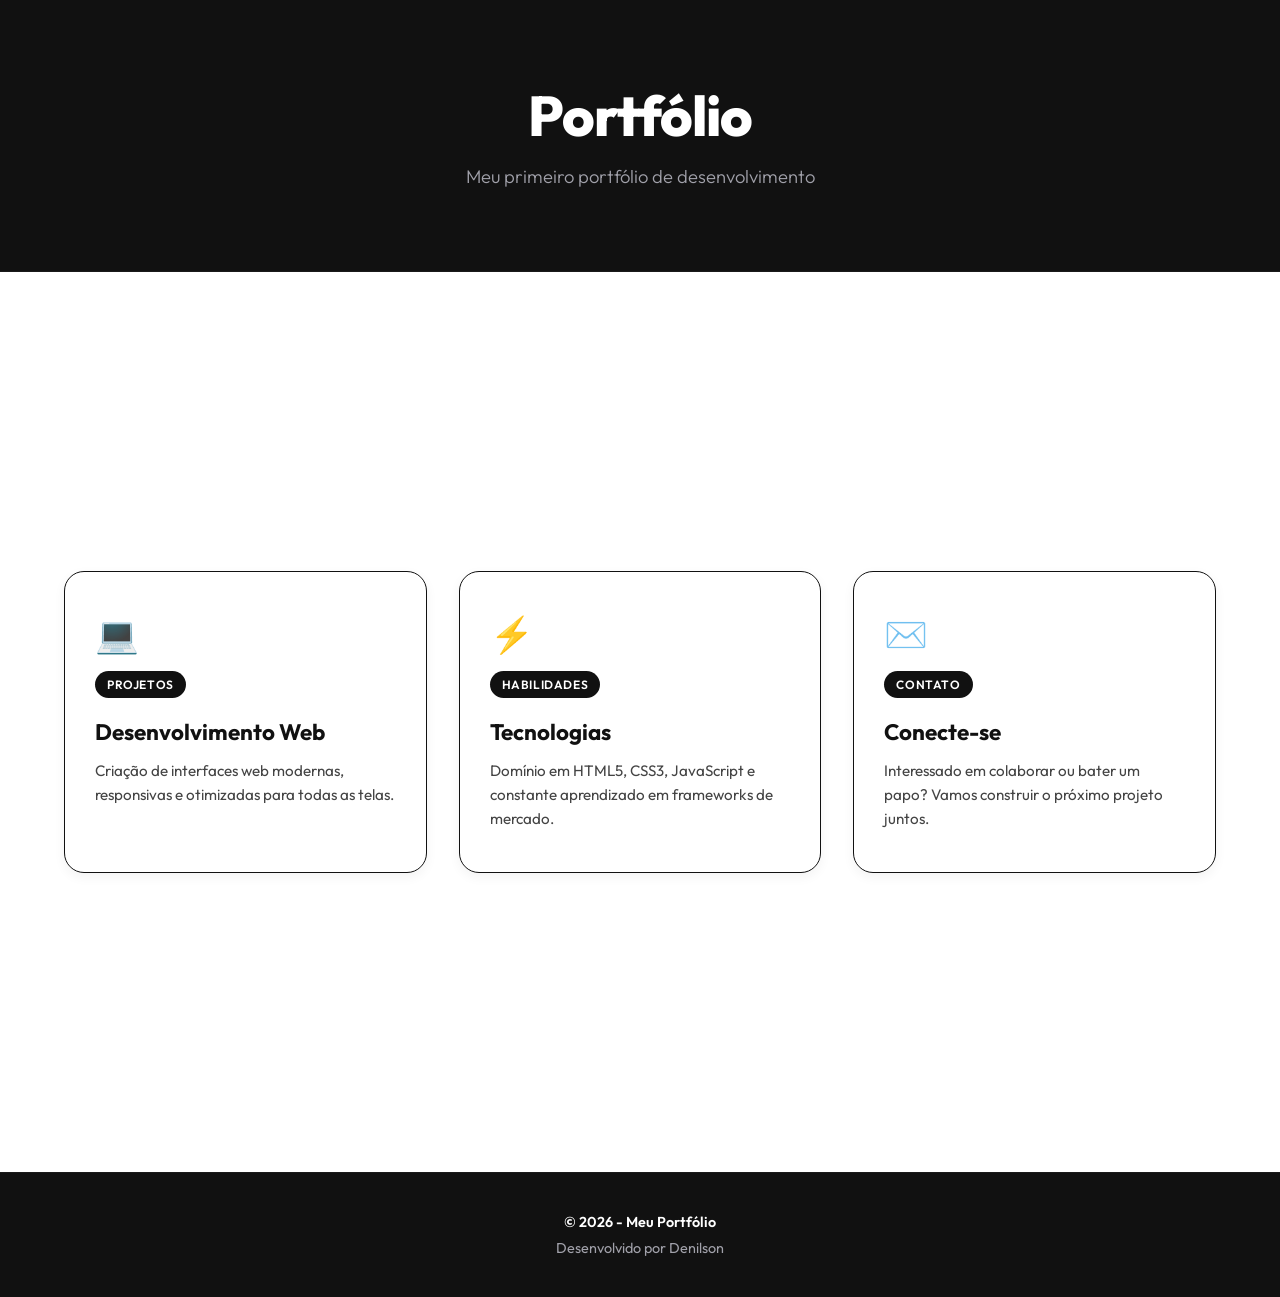
==== pagina.html @ 1b220c9b "Criação do Portfólio" ====
<!DOCTYPE html>
<html lang="pt-BR">
<head>
    <meta charset="UTF-8">
    <meta name="viewport" content="width=device-width, initial-scale=1.0">
    <title>Meu Portfólio | Denilson</title>
    <link rel="stylesheet" href="estilos.css">
    <link rel="preconnect" href="https://fonts.googleapis.com">
    <link rel="preconnect" href="https://fonts.gstatic.com" crossorigin>
    <link rel="icon" type="image/png" href="favicon.webp">
    <link href="https://fonts.googleapis.com/css2?family=Outfit:wght@300;400;600;800&display=swap" rel="stylesheet">
</head>
<body>
    <header class="cabecalho">
        <div class="texto">
            <h1 class="titulo">Portfólio</h1>
            <p class="subtitulo">Meu primeiro portfólio de desenvolvimento</p>
        </div>
    </header>

    <main class="container">
        <section class="cards">
            <article class="card_box" onclick="openModal('projetos')">
                <span class="card-icon">💻</span>
                <span class="card-tag">Projetos</span>
                <h2>Desenvolvimento Web</h2>
                <p>Criação de interfaces web modernas, responsivas e otimizadas para todas as telas.</p>
            </article>
            <article class="card_box" onclick="openModal('habilidades')">
                <span class="card-icon">⚡</span>
                <span class="card-tag">Habilidades</span>
                <h2>Tecnologias</h2>
                <p>Domínio em HTML5, CSS3, JavaScript e constante aprendizado em frameworks de mercado.</p>
            </article>
            <article class="card_box" onclick="openModal('contato')">
                <span class="card-icon">✉️</span>
                <span class="card-tag">Contato</span>
                <h2>Conecte-se</h2>
                <p>Interessado em colaborar ou bater um papo? Vamos construir o próximo projeto juntos.</p>
            </article>
        </section>
    </main>

    <div id="modal-overlay" class="modal-overlay" onclick="closeModal(event)">
        <canvas id="matrix-canvas" class="matrix-canvas"></canvas>
        <div class="modal-card">
            <button class="modal-close" onclick="closeModal(event, true)">&times;</button>
            <div class="modal-header-accent">
                <div class="modal-icon" id="modal-icon">💻</div>
                <div class="modal-indicator">
                    <span class="modal-arrow">↴</span>
                    <span class="modal-indicator-text">Expandido do card anterior</span>
                </div>
            </div>
            <span class="card-tag" id="modal-tag">Tag</span>
            <h2>
                <a id="modal-title" class="modal-title-link" href="#">Título</a>
            </h2>
            <div class="modal-content" id="modal-content">
                Conteúdo detalhado.
            </div>
        </div>
    </div>

    <footer class="rodape">
        <p>© 2026 - Meu Portfólio</p>
        <p>Desenvolvido por Denilson</p>
    </footer>

    <script src="script.js"></script>
</body>
</html>
---- estilos.css ----
* {
    padding: 0;
    margin: 0;
    box-sizing: border-box;
}

body {
    font-family: 'Outfit', -apple-system, BlinkMacSystemFont, 'Segoe UI', Roboto, Oxygen, Ubuntu, Cantarell, sans-serif;
    background-color: #ffffff;
    color: #111111;
    min-height: 100vh;
    display: flex;
    flex-direction: column;
    overflow-x: hidden;
}

.cabecalho {
    padding: 80px 20px;
    background-color: #111111;
    border-bottom: 1px solid #1a1a1a;
    position: relative;
    text-align: center;
}

.texto {
    display: flex;
    flex-direction: column;
    align-items: center;
    color: #ffffff;
    gap: 12px;
}

.titulo {
    font-size: 3.5rem;
    font-weight: 800;
    letter-spacing: -0.02em;
    color: #ffffff;
}

.subtitulo {
    font-size: 1.15rem;
    font-weight: 300;
    color: #a1a1aa;
    max-width: 600px;
    line-height: 1.5;
}

.container {
    flex: 1;
    max-width: 1200px;
    margin: 0 auto;
    width: 100%;
    padding: 160px 24px;
    min-height: 100vh;
    display: flex;
    justify-content: center;
    align-items: center;
}

.cards {
    display: grid;
    grid-template-columns: repeat(auto-fit, minmax(280px, 1fr));
    gap: 32px;
    width: 100%;
}

.card_box {
    background-color: #ffffff;
    border-radius: 20px;
    padding: 40px 30px;
    display: flex;
    flex-direction: column;
    align-items: flex-start;
    border: 1px solid #111111;
    box-shadow: 0 4px 12px rgba(0, 0, 0, 0.05);
    cursor: pointer;
    transition: all 0.4s cubic-bezier(0.16, 1, 0.3, 1);
    position: relative;
}

.card_box:hover {
    transform: translateY(-8px) scale(1.02);
    background-color: #1e3a8a;
    border-color: #1e3a8a;
    box-shadow: 0 20px 40px rgba(30, 58, 138, 0.2);
}

.card_box:hover h2 {
    color: #ffffff;
}

.card_box:hover p {
    color: #cbd5e1;
}

.card_box:active {
    transform: translateY(-4px) scale(1.0);
    transition: all 0.1s ease;
}

.card-icon {
    font-size: 2.2rem;
    margin-bottom: 15px;
    display: inline-block;
    transition: transform 0.3s ease;
}

.card_box:hover .card-icon {
    animation: cardIconBounce 1.5s infinite ease-in-out;
}

@keyframes cardIconBounce {
    0%, 100% {
        transform: translateY(0);
    }
    50% {
        transform: translateY(-8px);
    }
}

.card-tag {
    display: inline-block;
    padding: 6px 12px;
    background-color: #111111;
    color: #ffffff;
    font-size: 0.75rem;
    font-weight: 600;
    text-transform: uppercase;
    letter-spacing: 0.05em;
    border-radius: 100px;
    margin-bottom: 20px;
    transition: all 0.3s ease;
}

.card_box:hover .card-tag {
    background-color: #ffffff;
    color: #1e3a8a;
}

.card_box h2 {
    font-size: 1.4rem;
    font-weight: 700;
    color: #111111;
    margin-bottom: 12px;
    line-height: 1.3;
    transition: color 0.3s ease;
}

.card_box p {
    font-size: 0.95rem;
    color: #444444;
    line-height: 1.6;
    transition: color 0.3s ease;
}

.rodape {
    background-color: #111111;
    color: #a1a1aa;
    text-align: center;
    padding: 40px 20px;
    border-top: 1px solid #1a1a1a;
    font-size: 0.9rem;
    display: flex;
    flex-direction: column;
    gap: 8px;
}

.rodape p:first-child {
    font-weight: 600;
    color: #ffffff;
}

.modal-overlay {
    position: fixed;
    top: 0;
    left: 0;
    width: 100%;
    height: 100%;
    background-color: rgba(0, 0, 0, 0.4);
    backdrop-filter: blur(8px);
    -webkit-backdrop-filter: blur(8px);
    display: flex;
    justify-content: center;
    align-items: center;
    z-index: 1000;
    opacity: 0;
    pointer-events: none;
    transition: opacity 0.4s cubic-bezier(0.16, 1, 0.3, 1);
}

.modal-overlay.active {
    opacity: 1;
    pointer-events: auto;
}

.modal-card {
    background-color: #ffffff;
    border: 1px solid #111111;
    border-radius: 20px;
    padding: 40px;
    max-width: 500px;
    width: 90%;
    box-shadow: 0 20px 40px rgba(0, 0, 0, 0.15);
    position: relative;
    transform: scale(0.9) translateY(20px);
    transition: transform 0.4s cubic-bezier(0.16, 1, 0.3, 1);
    z-index: 2;
}

.modal-overlay.active .modal-card {
    transform: scale(1) translateY(0);
}

.modal-close {
    position: absolute;
    top: 20px;
    right: 20px;
    background: none;
    border: none;
    font-size: 2rem;
    cursor: pointer;
    color: #111111;
    line-height: 1;
}

.modal-close:hover {
    color: #1e3a8a;
}

.modal-header-accent {
    display: flex;
    justify-content: space-between;
    align-items: center;
    width: 100%;
    margin-bottom: 24px;
}

.modal-icon {
    font-size: 2rem;
    background-color: #f8fafc;
    width: 54px;
    height: 54px;
    display: flex;
    justify-content: center;
    align-items: center;
    border-radius: 12px;
    border: 1px solid #111111;
    box-shadow: 3px 3px 0px #111111;
}

.modal-indicator {
    display: flex;
    align-items: center;
    gap: 8px;
    color: #666666;
    font-size: 0.85rem;
}

.modal-arrow {
    font-size: 1.2rem;
    color: #1e3a8a;
    animation: bounce 1.5s infinite;
}

.modal-indicator-text {
    font-weight: 500;
}

.modal-content {
    font-size: 1rem;
    color: #444444;
    line-height: 1.6;
    margin-top: 15px;
}

@keyframes bounce {
    0%, 100% {
        transform: translateY(0);
    }
    50% {
        transform: translateY(3px);
    }
}

.matrix-canvas {
    position: absolute;
    top: 0;
    left: 0;
    width: 100%;
    height: 100%;
    z-index: 1;
    display: none;
    pointer-events: none;
}

.matrix-canvas.active {
    display: block;
}

@media (max-width: 768px) {
    .titulo {
        font-size: 2.5rem;
    }
    
    .container {
        padding: 80px 20px;
    }
    
    .cards {
        gap: 24px;
    }
}

.modal-title-link {
    display: inline-block;
    color: #111111;
    text-decoration: none;
    transition: all 0.3s ease;
}

.modal-title-link:hover {
    color: #1e3a5f;
    transform: scale(1.08);
    text-shadow: 0 4px 12px rgba(30, 58, 95, 0.35);
}
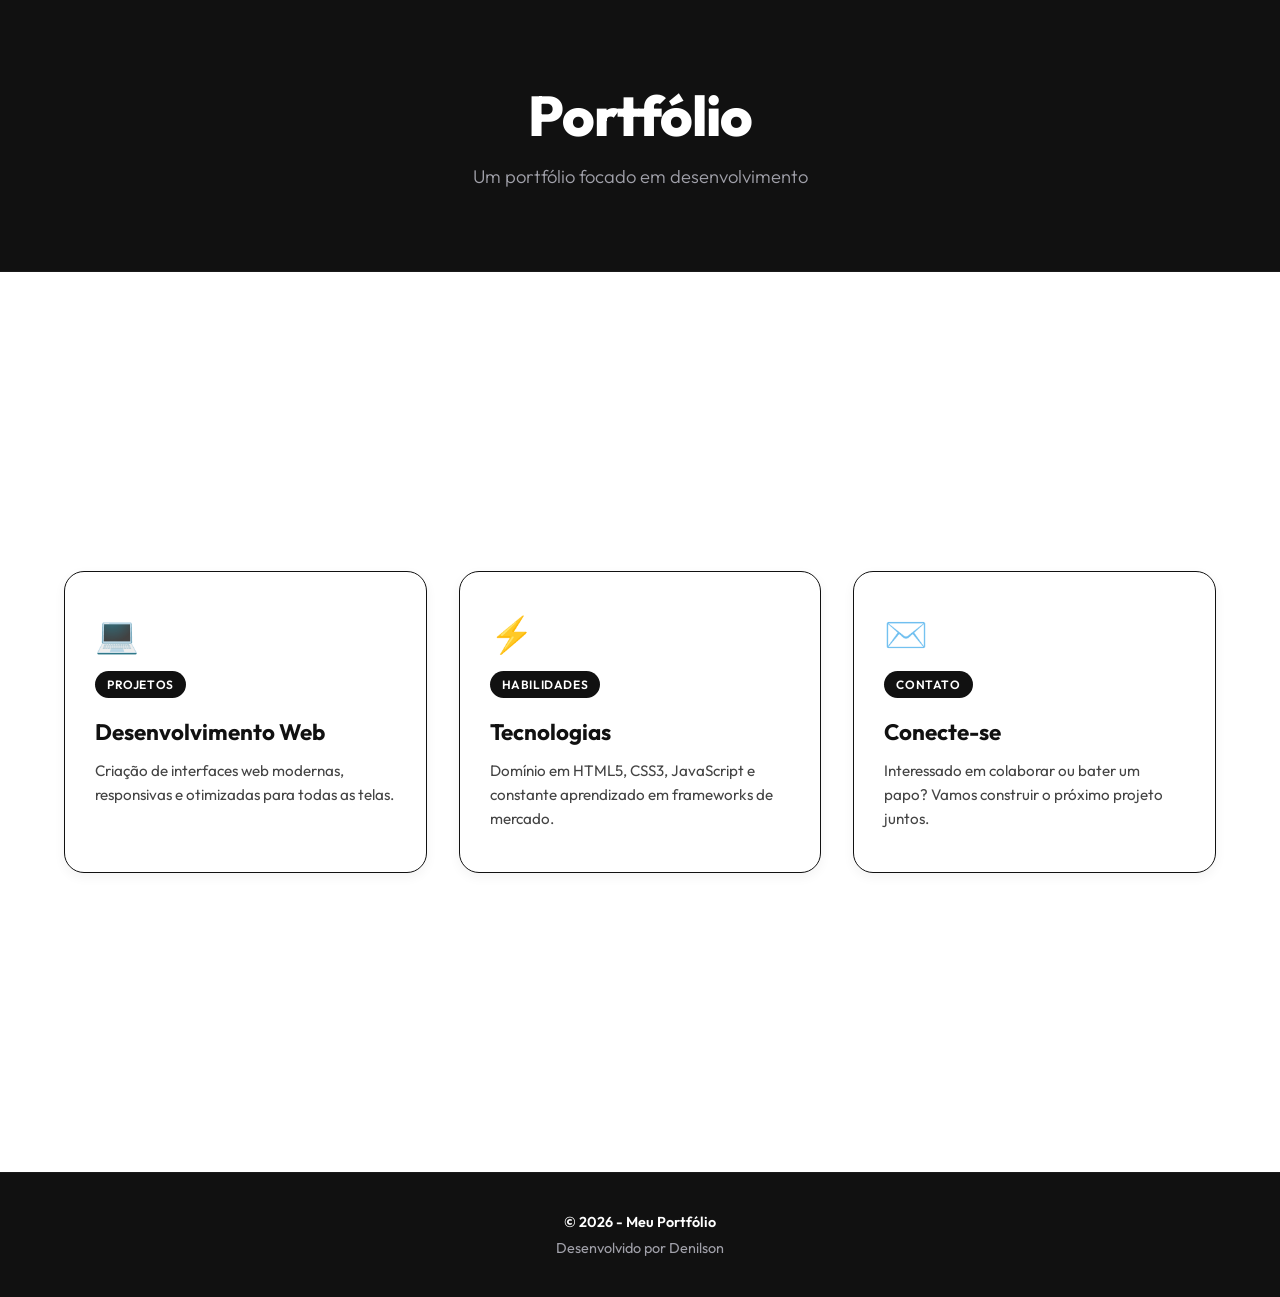
==== commit f38ca3a5: "git commit "Mudança em um texto"" ====
--- a/pagina.html
+++ b/pagina.html
@@ -14,7 +14,7 @@
     <header class="cabecalho">
         <div class="texto">
             <h1 class="titulo">Portfólio</h1>
-            <p class="subtitulo">Meu primeiro portfólio de desenvolvimento</p>
+            <p class="subtitulo">Um portfólio focado em desenvolvimento</p>
         </div>
     </header>
 
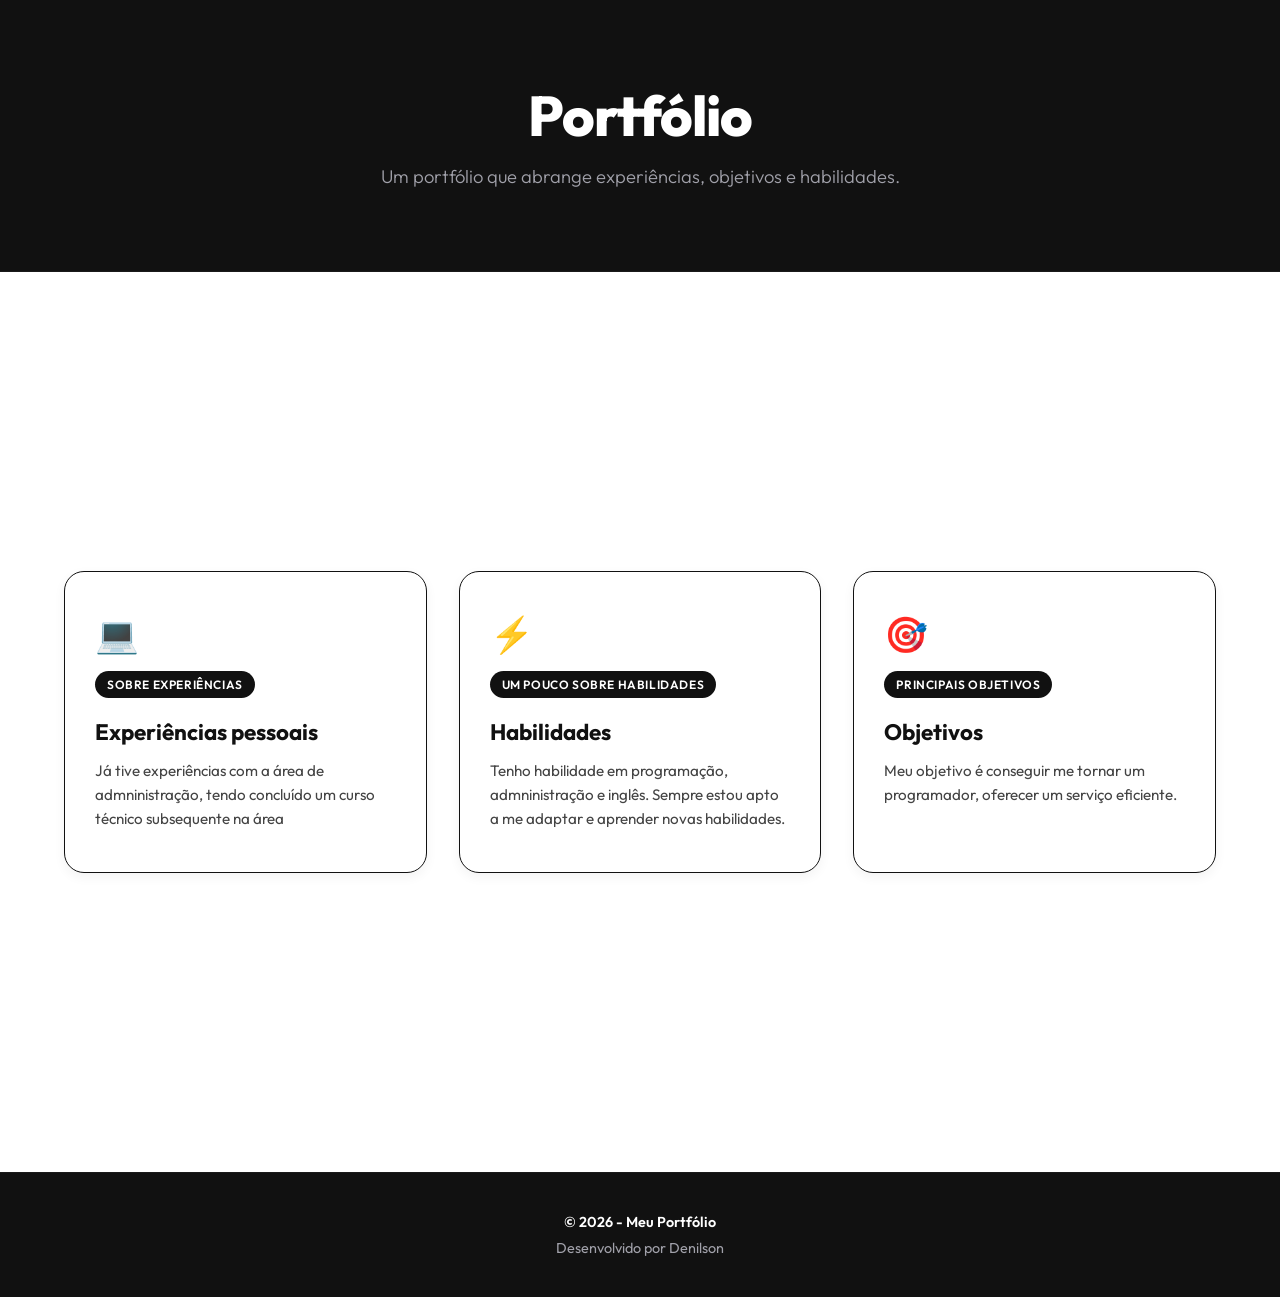
==== commit 3f0b6a4b: "Mudanças textuais" ====
--- a/pagina.html
+++ b/pagina.html
@@ -14,7 +14,7 @@
     <header class="cabecalho">
         <div class="texto">
             <h1 class="titulo">Portfólio</h1>
-            <p class="subtitulo">Um portfólio focado em desenvolvimento</p>
+            <p class="subtitulo">Um portfólio que abrange experiências, objetivos e habilidades.</p>
         </div>
     </header>
 
@@ -22,21 +22,21 @@
         <section class="cards">
             <article class="card_box" onclick="openModal('projetos')">
                 <span class="card-icon">💻</span>
-                <span class="card-tag">Projetos</span>
-                <h2>Desenvolvimento Web</h2>
-                <p>Criação de interfaces web modernas, responsivas e otimizadas para todas as telas.</p>
+                <span class="card-tag">Sobre experiências</span>
+                <h2>Experiências pessoais</h2>
+                <p>Já tive experiências com a área de admninistração, tendo concluído um curso técnico subsequente na área</p>
             </article>
             <article class="card_box" onclick="openModal('habilidades')">
                 <span class="card-icon">⚡</span>
-                <span class="card-tag">Habilidades</span>
-                <h2>Tecnologias</h2>
-                <p>Domínio em HTML5, CSS3, JavaScript e constante aprendizado em frameworks de mercado.</p>
+                <span class="card-tag">Um pouco sobre habilidades</span>
+                <h2>Habilidades</h2>
+                <p>Tenho habilidade em programação, admninistração e inglês. Sempre estou apto a me adaptar e aprender novas habilidades.</p>
             </article>
             <article class="card_box" onclick="openModal('contato')">
-                <span class="card-icon">✉️</span>
-                <span class="card-tag">Contato</span>
-                <h2>Conecte-se</h2>
-                <p>Interessado em colaborar ou bater um papo? Vamos construir o próximo projeto juntos.</p>
+                <span class="card-icon">🎯 </span>
+                <span class="card-tag">Principais objetivos</span>
+                <h2>Objetivos</h2>
+                <p>Meu objetivo é conseguir me tornar um programador, oferecer um serviço eficiente.</p>
             </article>
         </section>
     </main>
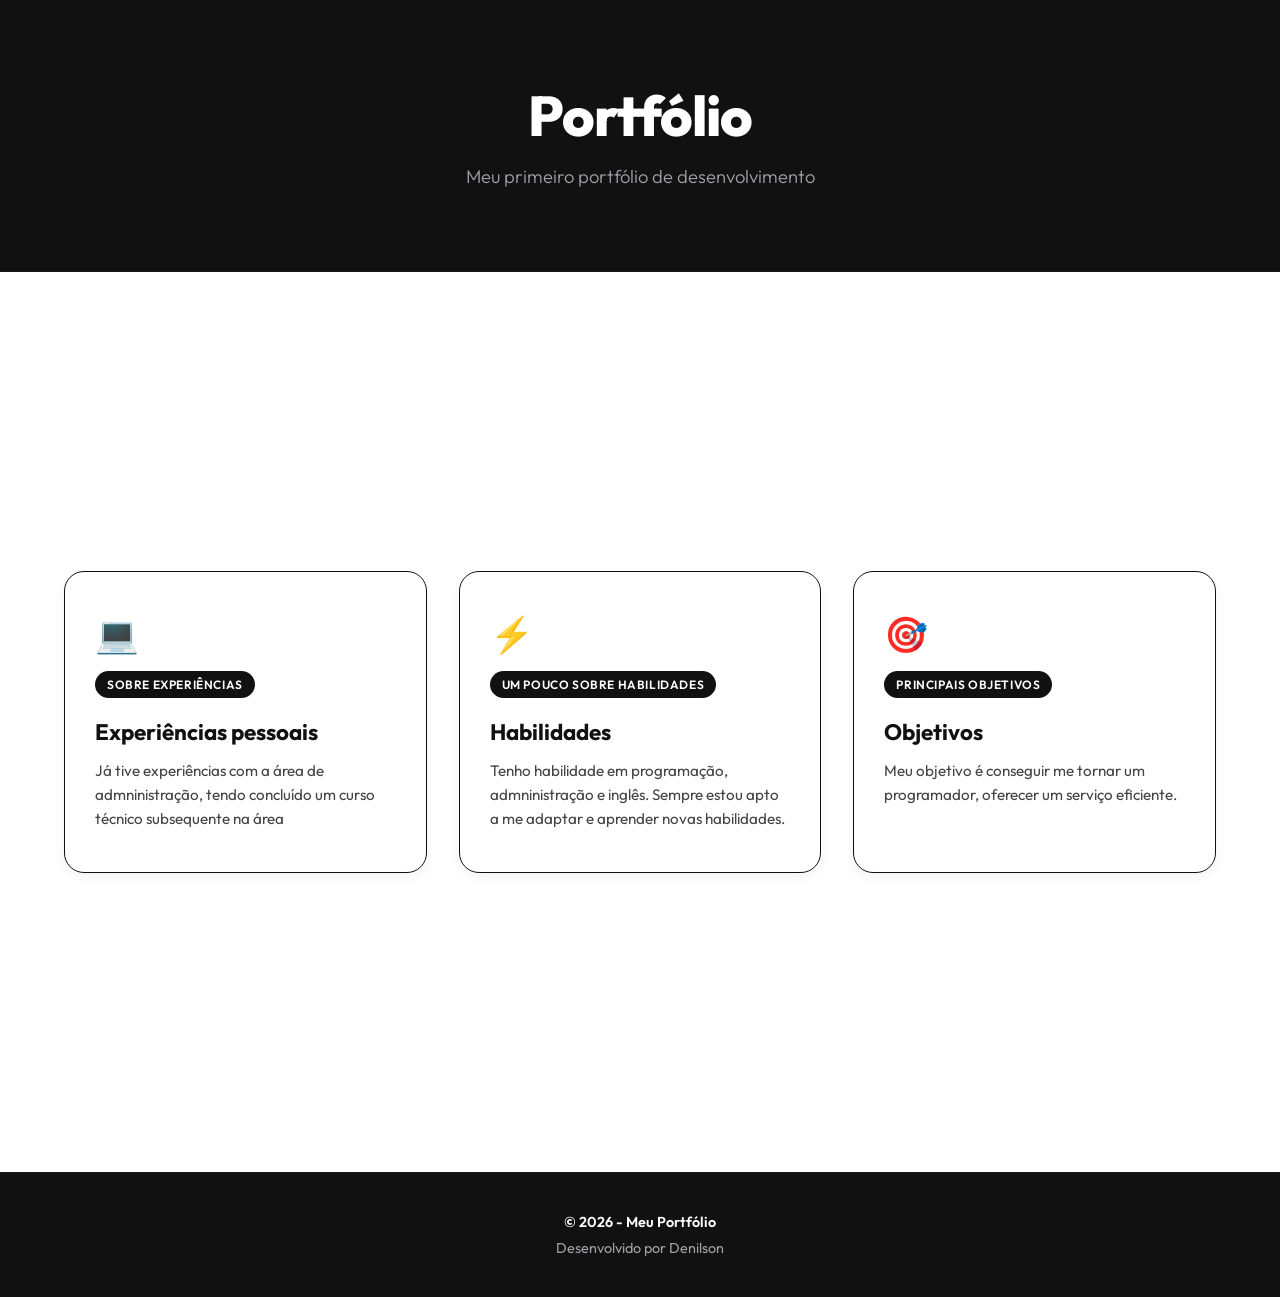
==== commit 5e3f5ada: "Merge branch 'main' of https://github.com/Denilsonstrife/Portfolio" ====
--- a/pagina.html
+++ b/pagina.html
@@ -14,7 +14,7 @@
     <header class="cabecalho">
         <div class="texto">
             <h1 class="titulo">Portfólio</h1>
-            <p class="subtitulo">Um portfólio que abrange experiências, objetivos e habilidades.</p>
+            <p class="subtitulo">Meu primeiro portfólio de desenvolvimento</p>
         </div>
     </header>
 
